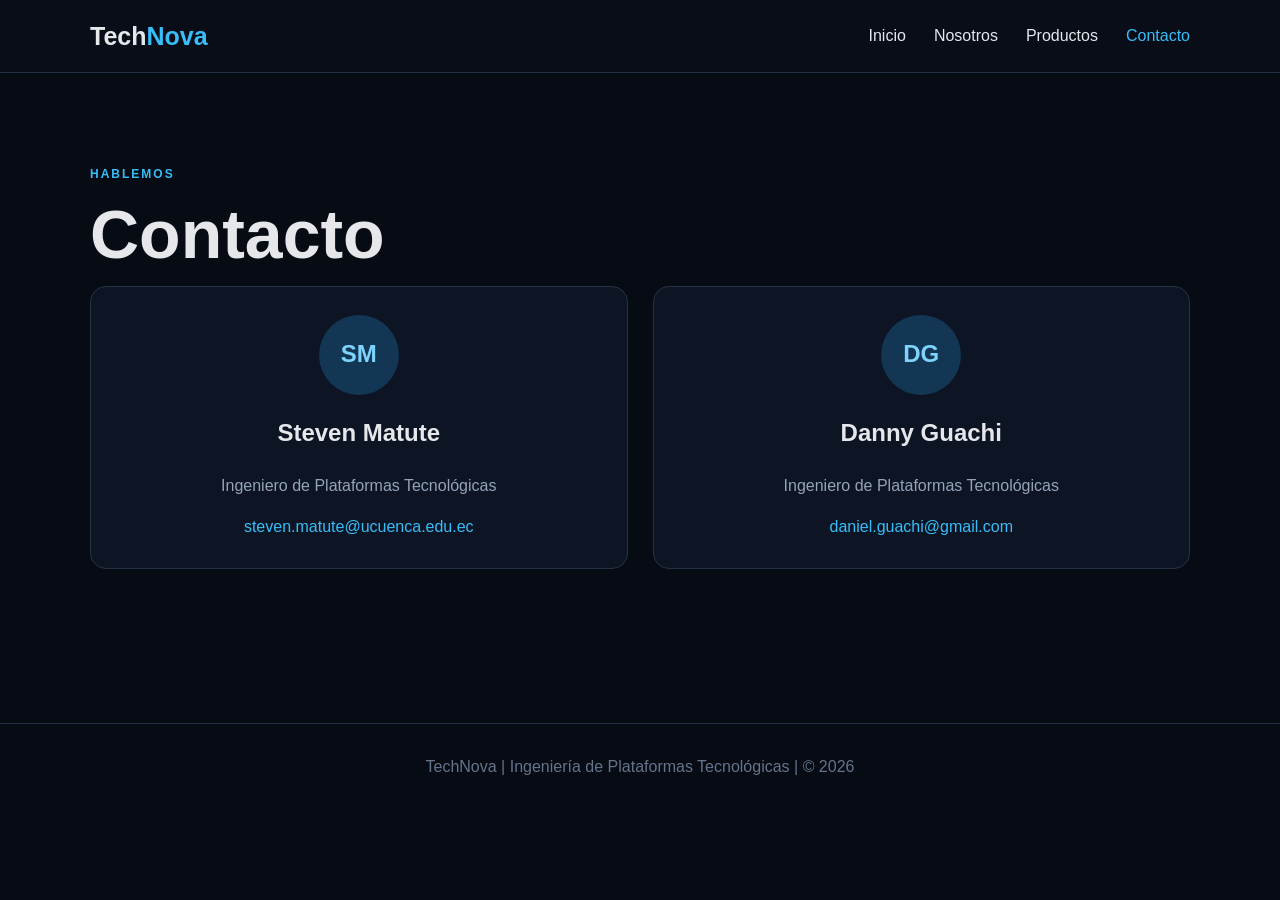
==== contacto.html @ ec83cd80 "Add files via upload" ====
<!DOCTYPE html><html lang="es"><head><meta charset="UTF-8"><meta name="viewport" content="width=device-width,initial-scale=1.0"><title>TechNova - Contacto</title><link rel="stylesheet" href="style.css"></head><body><header><nav><a class="logo" href="index.html">Tech<span>Nova</span></a><ul><li><a href="index.html">Inicio</a></li><li><a href="nosotros.html">Nosotros</a></li><li><a href="productos.html">Productos</a></li><li><a class="active" href="contacto.html">Contacto</a></li></ul></nav></header><main class="page"><p class="eyebrow">HABLEMOS</p><h1>Contacto</h1><div class="two"><article class="contact"><div class="avatar">SM</div><h2>Steven Matute</h2><p>Ingeniero de Plataformas Tecnológicas</p><a href="mailto:steven.matute@ucuenca.edu.ec">steven.matute@ucuenca.edu.ec</a></article><article class="contact"><div class="avatar">DG</div><h2>Danny Guachi</h2><p>Ingeniero de Plataformas Tecnológicas</p><a href="mailto:daniel.guachi@gmail.com">daniel.guachi@gmail.com</a></article></div></main><footer>TechNova | Ingeniería de Plataformas Tecnológicas | © 2026</footer></body></html>
---- style.css ----
*{box-sizing:border-box}body{margin:0;font-family:Arial,sans-serif;background:#070b14;color:#e5e7eb;line-height:1.6}a{text-decoration:none;color:inherit}header{background:#080d18;border-bottom:1px solid #263244;position:sticky;top:0;z-index:5}nav{width:92%;max-width:1100px;height:72px;margin:auto;display:flex;align-items:center;justify-content:space-between}.logo{font-size:25px;font-weight:bold}.logo span,h1 span{color:#38bdf8}nav ul{display:flex;gap:28px;list-style:none}nav a:hover,nav .active{color:#38bdf8}.hero{min-height:620px;display:flex;align-items:center;padding:70px 8%;background:radial-gradient(circle at 80% 30%,#12305a,#070b14 45%)}.hero>div{max-width:800px}.eyebrow{color:#38bdf8;font-weight:bold;letter-spacing:2px;font-size:12px}.hero h1,.page>h1{font-size:clamp(42px,6vw,68px);line-height:1.05;margin:15px 0}.hero p{color:#94a3b8;font-size:18px;max-width:700px}.btn{display:inline-block;padding:12px 20px;background:#38bdf8;color:#06101a;border-radius:8px;font-weight:bold;margin:10px 8px 0 0}.outline{background:transparent;color:#e5e7eb;border:1px solid #475569}.page{width:92%;max-width:1100px;margin:auto;padding:80px 0;min-height:650px}.two{display:grid;grid-template-columns:1fr 1fr;gap:25px}.two article,.products article{background:#0d1524;border:1px solid #263244;border-radius:16px;padding:28px}.two p,.products p{color:#94a3b8}.team{margin-top:55px}.team h2{text-align:center}.avatar{width:80px;height:80px;border-radius:50%;background:#123653;color:#7dd3fc;display:grid;place-items:center;margin:0 auto 15px;font-weight:bold;font-size:24px}.team article,.contact{text-align:center}.products{display:grid;grid-template-columns:1fr 1fr;gap:25px;margin-top:35px}.products article{padding:0;overflow:hidden}.products img{width:100%;display:block}.products h2,.products p{padding:0 25px}.products h2{margin-bottom:0}.contact{text-align:center}.contact a{color:#38bdf8}footer{text-align:center;border-top:1px solid #263244;padding:30px;color:#64748b}@media(max-width:700px){nav{height:auto;padding:18px 0;flex-direction:column;gap:15px}nav ul{gap:12px;padding:0;margin:0;flex-wrap:wrap;justify-content:center}.hero{min-height:560px;padding:60px 7%}.two,.products{grid-template-columns:1fr}.page>h1{font-size:42px}}
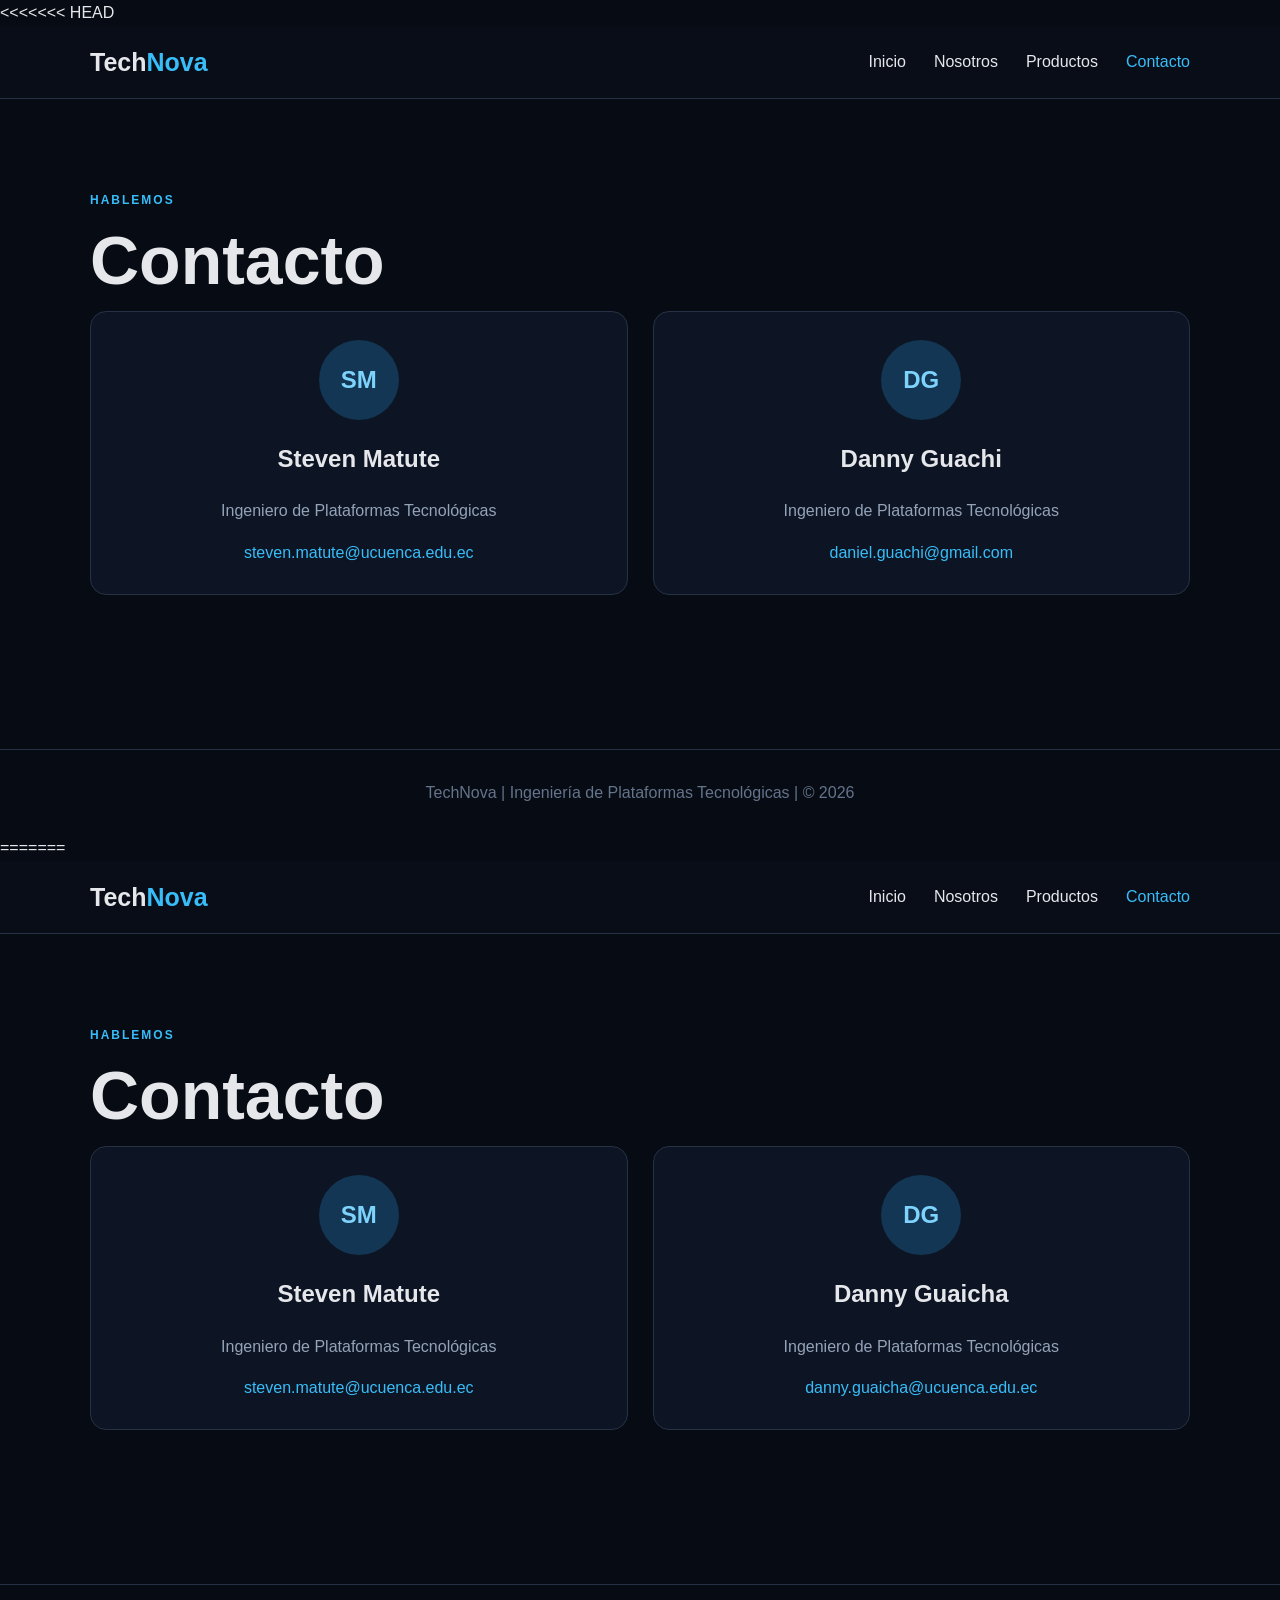
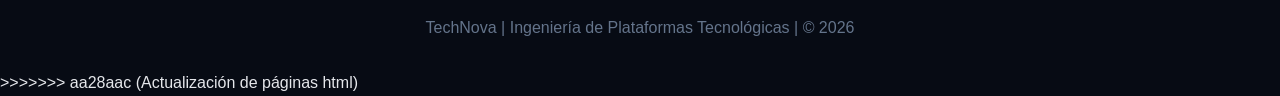
==== commit ecd369b8: "Actualización de la página" ====
--- a/contacto.html
+++ b/contacto.html
@@ -1 +1,47 @@
+<<<<<<< HEAD
 <!DOCTYPE html><html lang="es"><head><meta charset="UTF-8"><meta name="viewport" content="width=device-width,initial-scale=1.0"><title>TechNova - Contacto</title><link rel="stylesheet" href="style.css"></head><body><header><nav><a class="logo" href="index.html">Tech<span>Nova</span></a><ul><li><a href="index.html">Inicio</a></li><li><a href="nosotros.html">Nosotros</a></li><li><a href="productos.html">Productos</a></li><li><a class="active" href="contacto.html">Contacto</a></li></ul></nav></header><main class="page"><p class="eyebrow">HABLEMOS</p><h1>Contacto</h1><div class="two"><article class="contact"><div class="avatar">SM</div><h2>Steven Matute</h2><p>Ingeniero de Plataformas Tecnológicas</p><a href="mailto:steven.matute@ucuenca.edu.ec">steven.matute@ucuenca.edu.ec</a></article><article class="contact"><div class="avatar">DG</div><h2>Danny Guachi</h2><p>Ingeniero de Plataformas Tecnológicas</p><a href="mailto:daniel.guachi@gmail.com">daniel.guachi@gmail.com</a></article></div></main><footer>TechNova | Ingeniería de Plataformas Tecnológicas | © 2026</footer></body></html>
+=======
+<!DOCTYPE html>
+<html lang="es">
+
+<head>
+    <meta charset="UTF-8">
+    <meta name="viewport" content="width=device-width,initial-scale=1.0">
+    <title>TechNova - Contacto</title>
+    <link rel="stylesheet" href="style.css">
+</head>
+
+<body>
+    <header>
+        <nav><a class="logo" href="index.html">Tech<span>Nova</span></a>
+            <ul>
+                <li><a href="index.html">Inicio</a></li>
+                <li><a href="nosotros.html">Nosotros</a></li>
+                <li><a href="productos.html">Productos</a></li>
+                <li><a class="active" href="contacto.html">Contacto</a></li>
+            </ul>
+        </nav>
+    </header>
+    <main class="page">
+        <p class="eyebrow">HABLEMOS</p>
+        <h1>Contacto</h1>
+        <div class="two">
+            <article class="contact">
+                <div class="avatar">SM</div>
+                <h2>Steven Matute</h2>
+                <p>Ingeniero de Plataformas Tecnológicas</p><a
+                    href="mailto:steven.matute@ucuenca.edu.ec">steven.matute@ucuenca.edu.ec</a>
+            </article>
+            <article class="contact">
+                <div class="avatar">DG</div>
+                <h2>Danny Guaicha</h2>
+                <p>Ingeniero de Plataformas Tecnológicas</p><a
+                    href="mailto:daniel.guachi@gmail.com">danny.guaicha@ucuenca.edu.ec</a>
+            </article>
+        </div>
+    </main>
+    <footer>TechNova | Ingeniería de Plataformas Tecnológicas | © 2026</footer>
+</body>
+
+</html>
+>>>>>>> aa28aac (Actualización de páginas html)
--- a/style.css
+++ b/style.css
@@ -1 +1 @@
-*{box-sizing:border-box}body{margin:0;font-family:Arial,sans-serif;background:#070b14;color:#e5e7eb;line-height:1.6}a{text-decoration:none;color:inherit}header{background:#080d18;border-bottom:1px solid #263244;position:sticky;top:0;z-index:5}nav{width:92%;max-width:1100px;height:72px;margin:auto;display:flex;align-items:center;justify-content:space-between}.logo{font-size:25px;font-weight:bold}.logo span,h1 span{color:#38bdf8}nav ul{display:flex;gap:28px;list-style:none}nav a:hover,nav .active{color:#38bdf8}.hero{min-height:620px;display:flex;align-items:center;padding:70px 8%;background:radial-gradient(circle at 80% 30%,#12305a,#070b14 45%)}.hero>div{max-width:800px}.eyebrow{color:#38bdf8;font-weight:bold;letter-spacing:2px;font-size:12px}.hero h1,.page>h1{font-size:clamp(42px,6vw,68px);line-height:1.05;margin:15px 0}.hero p{color:#94a3b8;font-size:18px;max-width:700px}.btn{display:inline-block;padding:12px 20px;background:#38bdf8;color:#06101a;border-radius:8px;font-weight:bold;margin:10px 8px 0 0}.outline{background:transparent;color:#e5e7eb;border:1px solid #475569}.page{width:92%;max-width:1100px;margin:auto;padding:80px 0;min-height:650px}.two{display:grid;grid-template-columns:1fr 1fr;gap:25px}.two article,.products article{background:#0d1524;border:1px solid #263244;border-radius:16px;padding:28px}.two p,.products p{color:#94a3b8}.team{margin-top:55px}.team h2{text-align:center}.avatar{width:80px;height:80px;border-radius:50%;background:#123653;color:#7dd3fc;display:grid;place-items:center;margin:0 auto 15px;font-weight:bold;font-size:24px}.team article,.contact{text-align:center}.products{display:grid;grid-template-columns:1fr 1fr;gap:25px;margin-top:35px}.products article{padding:0;overflow:hidden}.products img{width:100%;display:block}.products h2,.products p{padding:0 25px}.products h2{margin-bottom:0}.contact{text-align:center}.contact a{color:#38bdf8}footer{text-align:center;border-top:1px solid #263244;padding:30px;color:#64748b}@media(max-width:700px){nav{height:auto;padding:18px 0;flex-direction:column;gap:15px}nav ul{gap:12px;padding:0;margin:0;flex-wrap:wrap;justify-content:center}.hero{min-height:560px;padding:60px 7%}.two,.products{grid-template-columns:1fr}.page>h1{font-size:42px}}
+*{box-sizing:border-box}body{margin:0;font-family:Arial,sans-serif;background:#070b14;color:#e5e7eb;line-height:1.6}a{text-decoration:none;color:inherit}header{background:#080d18;border-bottom:1px solid #263244;position:sticky;top:0;z-index:5}nav{width:92%;max-width:1100px;height:72px;margin:auto;display:flex;align-items:center;justify-content:space-between}.logo{font-size:25px;font-weight:bold}.logo span,h1 span{color:#38bdf8}nav ul{display:flex;gap:28px;list-style:none}nav a:hover,nav .active{color:#38bdf8}.hero{min-height:620px;display:flex;align-items:center;padding:70px 8%;background:radial-gradient(circle at 80% 30%,#12305a,#070b14 45%)}.hero>div{max-width:800px}.eyebrow{color:#38bdf8;font-weight:bold;letter-spacing:2px;font-size:12px}.hero h1,.page>h1{font-size:clamp(42px,6vw,68px);line-height:1.05;margin:15px 0}.hero p{color:#94a3b8;font-size:18px;max-width:700px}.btn{display:inline-block;padding:12px 20px;background:#38bdf8;color:#06101a;border-radius:8px;font-weight:bold;margin:10px 8px 0 0}.outline{background:transparent;color:#e5e7eb;border:1px solid #475569}.page{width:92%;max-width:1100px;margin:auto;padding:80px 0;min-height:650px}.two{display:grid;grid-template-columns:1fr 1fr;gap:25px}.two article,.products article{background:#0d1524;border:1px solid #263244;border-radius:16px;padding:28px}.two p,.products p{color:#94a3b8}.team{margin-top:55px}.team h2{text-align:center}.avatar{width:80px;height:80px;border-radius:50%;background:#123653;color:#7dd3fc;display:grid;place-items:center;margin:0 auto 15px;font-weight:bold;font-size:24px}.team article,.contact{text-align:center}.products{display:grid;grid-template-columns:1fr 1fr;gap:25px;margin-top:35px}.products article{padding:0;overflow:hidden}.products img{width:100%;display:block}.products h2,.products p{padding:0 25px}.products h2{margin-bottom:0}.contact{text-align:center}.contact a{color:#38bdf8}footer{text-align:center;border-top:1px solid #263244;padding:30px;color:#64748b}@media(max-width:700px){nav{height:auto;padding:18px 0;flex-direction:column;gap:15px}nav ul{gap:12px;padding:0;margin:0;flex-wrap:wrap;justify-content:center}.hero{min-height:560px;padding:60px 7%}.two,.products{grid-template-columns:1fr}.page>h1{font-size:42px}}
--- a/style.css
+++ b/style.css
@@ -1 +1 @@
-*{box-sizing:border-box}body{margin:0;font-family:Arial,sans-serif;background:#070b14;color:#e5e7eb;line-height:1.6}a{text-decoration:none;color:inherit}header{background:#080d18;border-bottom:1px solid #263244;position:sticky;top:0;z-index:5}nav{width:92%;max-width:1100px;height:72px;margin:auto;display:flex;align-items:center;justify-content:space-between}.logo{font-size:25px;font-weight:bold}.logo span,h1 span{color:#38bdf8}nav ul{display:flex;gap:28px;list-style:none}nav a:hover,nav .active{color:#38bdf8}.hero{min-height:620px;display:flex;align-items:center;padding:70px 8%;background:radial-gradient(circle at 80% 30%,#12305a,#070b14 45%)}.hero>div{max-width:800px}.eyebrow{color:#38bdf8;font-weight:bold;letter-spacing:2px;font-size:12px}.hero h1,.page>h1{font-size:clamp(42px,6vw,68px);line-height:1.05;margin:15px 0}.hero p{color:#94a3b8;font-size:18px;max-width:700px}.btn{display:inline-block;padding:12px 20px;background:#38bdf8;color:#06101a;border-radius:8px;font-weight:bold;margin:10px 8px 0 0}.outline{background:transparent;color:#e5e7eb;border:1px solid #475569}.page{width:92%;max-width:1100px;margin:auto;padding:80px 0;min-height:650px}.two{display:grid;grid-template-columns:1fr 1fr;gap:25px}.two article,.products article{background:#0d1524;border:1px solid #263244;border-radius:16px;padding:28px}.two p,.products p{color:#94a3b8}.team{margin-top:55px}.team h2{text-align:center}.avatar{width:80px;height:80px;border-radius:50%;background:#123653;color:#7dd3fc;display:grid;place-items:center;margin:0 auto 15px;font-weight:bold;font-size:24px}.team article,.contact{text-align:center}.products{display:grid;grid-template-columns:1fr 1fr;gap:25px;margin-top:35px}.products article{padding:0;overflow:hidden}.products img{width:100%;display:block}.products h2,.products p{padding:0 25px}.products h2{margin-bottom:0}.contact{text-align:center}.contact a{color:#38bdf8}footer{text-align:center;border-top:1px solid #263244;padding:30px;color:#64748b}@media(max-width:700px){nav{height:auto;padding:18px 0;flex-direction:column;gap:15px}nav ul{gap:12px;padding:0;margin:0;flex-wrap:wrap;justify-content:center}.hero{min-height:560px;padding:60px 7%}.two,.products{grid-template-columns:1fr}.page>h1{font-size:42px}}
+*{box-sizing:border-box}body{margin:0;font-family:Arial,sans-serif;background:#070b14;color:#e5e7eb;line-height:1.6}a{text-decoration:none;color:inherit}header{background:#080d18;border-bottom:1px solid #263244;position:sticky;top:0;z-index:5}nav{width:92%;max-width:1100px;height:72px;margin:auto;display:flex;align-items:center;justify-content:space-between}.logo{font-size:25px;font-weight:bold}.logo span,h1 span{color:#38bdf8}nav ul{display:flex;gap:28px;list-style:none}nav a:hover,nav .active{color:#38bdf8}.hero{min-height:620px;display:flex;align-items:center;padding:70px 8%;background:radial-gradient(circle at 80% 30%,#12305a,#070b14 45%)}.hero>div{max-width:800px}.eyebrow{color:#38bdf8;font-weight:bold;letter-spacing:2px;font-size:12px}.hero h1,.page>h1{font-size:clamp(42px,6vw,68px);line-height:1.05;margin:15px 0}.hero p{color:#94a3b8;font-size:18px;max-width:700px}.btn{display:inline-block;padding:12px 20px;background:#38bdf8;color:#06101a;border-radius:8px;font-weight:bold;margin:10px 8px 0 0}.outline{background:transparent;color:#e5e7eb;border:1px solid #475569}.page{width:92%;max-width:1100px;margin:auto;padding:80px 0;min-height:650px}.two{display:grid;grid-template-columns:1fr 1fr;gap:25px}.two article,.products article{background:#0d1524;border:1px solid #263244;border-radius:16px;padding:28px}.two p,.products p{color:#94a3b8}.team{margin-top:55px}.team h2{text-align:center}.avatar{width:80px;height:80px;border-radius:50%;background:#123653;color:#7dd3fc;display:grid;place-items:center;margin:0 auto 15px;font-weight:bold;font-size:24px}.team article,.contact{text-align:center}.products{display:grid;grid-template-columns:1fr 1fr;gap:25px;margin-top:35px}.products article{padding:0;overflow:hidden}.products img{width:100%;display:block}.products h2,.products p{padding:0 25px}.products h2{margin-bottom:0}.contact{text-align:center}.contact a{color:#38bdf8}footer{text-align:center;border-top:1px solid #263244;padding:30px;color:#64748b}@media(max-width:700px){nav{height:auto;padding:18px 0;flex-direction:column;gap:15px}nav ul{gap:12px;padding:0;margin:0;flex-wrap:wrap;justify-content:center}.hero{min-height:560px;padding:60px 7%}.two,.products{grid-template-columns:1fr}.page>h1{font-size:42px}}
